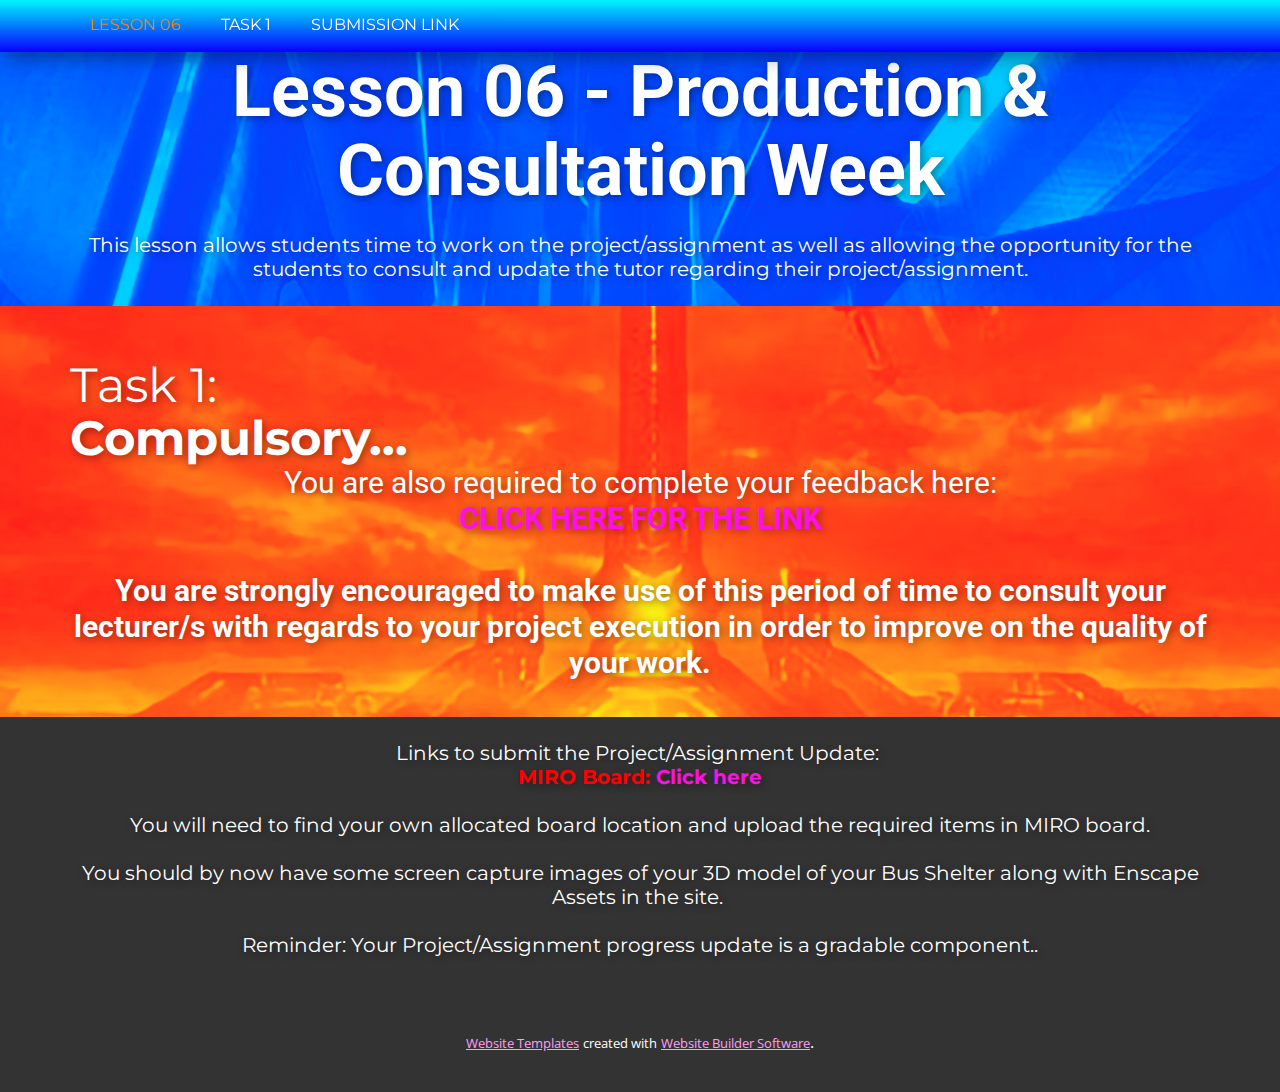
==== index.html @ 7c102571 "Add files via upload" ====
<!DOCTYPE html>
<html style="font-size: 16px;" lang="en"><head>
    <meta name="viewport" content="width=device-width, initial-scale=1.0">
    <meta charset="utf-8">
    <meta name="keywords" content="Lesson 01 -&nbsp;Lesson Title Name, Topic Title 01:Topic Name, Topic Title 02:Topic Name">
    <meta name="description" content="">
    <title>Lesson 06</title>
    <link rel="stylesheet" href="nicepage.css" media="screen">
<link rel="stylesheet" href="Lesson-06.css" media="screen">
    <script class="u-script" type="text/javascript" src="jquery.js" defer=""></script>
    <script class="u-script" type="text/javascript" src="nicepage.js" defer=""></script>
    <meta name="generator" content="Nicepage 5.10.8, nicepage.com">
    <link id="u-theme-google-font" rel="stylesheet" href="https://fonts.googleapis.com/css?family=Roboto:100,100i,300,300i,400,400i,500,500i,700,700i,900,900i|Open+Sans:300,300i,400,400i,500,500i,600,600i,700,700i,800,800i">
    <link id="u-page-google-font" rel="stylesheet" href="https://fonts.googleapis.com/css?family=Montserrat:100,100i,200,200i,300,300i,400,400i,500,500i,600,600i,700,700i,800,800i,900,900i">
    
    
    
    
    
    <script type="application/ld+json">{
		"@context": "http://schema.org",
		"@type": "Organization",
		"name": ""
}</script>
    <meta name="theme-color" content="#fc10e7">
    <meta property="og:title" content="Lesson 06">
    <meta property="og:type" content="website">
  <meta data-intl-tel-input-cdn-path="intlTelInput/"></head>
  <body data-home-page="Lesson-06.html" data-home-page-title="Lesson 06" class="u-body u-image u-overlap u-xl-mode" data-lang="en" style="background-position: 50% 50%; background-attachment: fixed; background-image: url(&quot;images/04.3.jpg&quot;);"><header class="u-box-shadow u-clearfix u-gradient u-header u-sticky u-sticky-53bc u-header" id="Menu"><div class="u-clearfix u-sheet u-sheet-1">
        <nav class="u-menu u-menu-one-level u-menu-open-right u-offcanvas u-menu-1">
          <div class="menu-collapse u-custom-font u-font-montserrat" style="font-size: 1rem; letter-spacing: 0px; text-transform: uppercase; font-weight: 500;">
            <a class="u-button-style u-custom-hover-color u-custom-left-right-menu-spacing u-custom-padding-bottom u-custom-text-active-color u-custom-text-color u-custom-text-hover-color u-custom-text-shadow u-custom-top-bottom-menu-spacing u-nav-link u-text-active-palette-1-base u-text-hover-palette-2-base u-text-white" href="#">
              <svg class="u-svg-link" viewBox="0 0 24 24"><use xmlns:xlink="http://www.w3.org/1999/xlink" xlink:href="#menu-hamburger"></use></svg>
              <svg class="u-svg-content" version="1.1" id="menu-hamburger" viewBox="0 0 16 16" x="0px" y="0px" xmlns:xlink="http://www.w3.org/1999/xlink" xmlns="http://www.w3.org/2000/svg"><g><rect y="1" width="16" height="2"></rect><rect y="7" width="16" height="2"></rect><rect y="13" width="16" height="2"></rect>
</g></svg>
            </a>
          </div>
          <div class="u-custom-menu u-nav-container">
            <ul class="u-custom-font u-font-montserrat u-nav u-unstyled u-nav-1"><li class="u-nav-item"><a class="u-button-style u-nav-link u-text-active-custom-color-5 u-text-body-alt-color u-text-hover-custom-color-4" href="Lesson-06.html" style="padding: 18px 20px;">Lesson 06</a>
</li><li class="u-nav-item"><a class="u-button-style u-nav-link u-text-active-custom-color-5 u-text-body-alt-color u-text-hover-custom-color-4" href="Lesson-06.html#Task1" style="padding: 18px 20px;">Task 1</a>
</li><li class="u-nav-item"><a class="u-button-style u-nav-link u-text-active-custom-color-5 u-text-body-alt-color u-text-hover-custom-color-4" href="Lesson-06.html#Submission_Link" style="padding: 18px 20px;">Submission Link</a>
</li></ul>
          </div>
          <div class="u-custom-menu u-nav-container-collapse">
            <div class="u-black u-container-style u-inner-container-layout u-opacity u-opacity-75 u-sidenav">
              <div class="u-inner-container-layout u-sidenav-overflow">
                <div class="u-menu-close"></div>
                <ul class="u-align-center u-nav u-popupmenu-items u-unstyled u-nav-2"><li class="u-nav-item"><a class="u-button-style u-nav-link" href="Lesson-06.html">Lesson 06</a>
</li><li class="u-nav-item"><a class="u-button-style u-nav-link" href="Lesson-06.html#Task1">Task 1</a>
</li><li class="u-nav-item"><a class="u-button-style u-nav-link" href="Lesson-06.html#Submission_Link">Submission Link</a>
</li></ul>
              </div>
            </div>
            <div class="u-black u-menu-overlay u-opacity u-opacity-25"></div>
          </div>
        </nav>
      </div><style class="u-sticky-style" data-style-id="53bc">.u-sticky-fixed.u-sticky-53bc, .u-body.u-sticky-fixed .u-sticky-53bc {
box-shadow: 5px 5px 20px 0 rgba(0,0,0,0.4) !important
}</style></header>
    <section class="skrollable u-clearfix u-section-1" id="Lesson_Title">
      <div class="u-clearfix u-sheet u-sheet-1">
        <h1 class="u-align-center u-text u-text-body-alt-color u-title u-text-1"> Lesson 06 - Production &amp; Consultation Week</h1>
      </div>
    </section>
    <section class="skrollable u-clearfix u-section-2" id="Lesson_Header">
      <div class="u-clearfix u-sheet u-sheet-1">
        <h4 class="u-align-center u-text u-text-body-alt-color u-text-1">
          <br>This lesson allows students time to work on the project/assignment as well as allowing the opportunity for the students to consult and update the tutor regarding their project/assignment.<br>
          <br>
        </h4>
      </div>
    </section>
    <section class="skrollable u-clearfix u-image u-parallax u-section-3" id="Task1" data-image-width="1920" data-image-height="1920">
      <div class="u-clearfix u-sheet u-valign-middle u-sheet-1">
        <h2 class="u-text u-text-body-alt-color u-text-1">
          <span style="font-weight: 400;">
            <br>Task 1:
          </span>
          <br>Compulsory...
        </h2>
        <h3 class="u-align-center u-text u-text-body-alt-color u-text-2"> You are also required to complete your feedback here:<br><b>
            <a href="https://forms.office.com/r/3FKFxaWmqi" class="u-active-none u-border-none u-btn u-button-link u-button-style u-hover-none u-none u-text-palette-1-base u-btn-1" target="_blank">CLICK HERE FOR THE LINK</a></b>
          <br>
          <br>
        </h3>
        <h3 class="u-align-center u-text u-text-body-alt-color u-text-3"><b>You are strongly encouraged to make use of this period of time to consult your lecturer/s with regards to your project execution in order to improve on the quality of your work.</b>
          <br>
          <br>
        </h3>
      </div>
    </section>
    <section class="u-clearfix u-grey-80 u-section-4" id="Submission_Link">
      <div class="u-clearfix u-sheet u-valign-middle u-sheet-1">
        <h5 class="u-align-center u-text u-text-1">
          <br> Links to submit the Project/Assignment Update:&nbsp;<span style="font-weight: 700;" class="u-text-custom-color-1">
            <br>MIRO Board: <a href="https://miro.com/welcomeonboard/aVNzODdjVWV6Snh3UEtOZFJZN2lUY25qRjE3OERtNWNsSUxhOHhWZGpJRnlBTmt0TEs5SFZzN21Mc1Q0Z3VmV3wzNDU4NzY0NTUxMzk1NzQ5ODQ1fDI=?share_link_id=194172858670" class="u-active-none u-border-none u-btn u-button-link u-button-style u-hover-none u-none u-text-palette-1-base u-btn-1" target="_blank">Click here</a>
            <br>
            <br>
          </span>You will need to find your own allocated board location and upload the required items in MIRO board.<br>
          <br>You should by now have some screen capture images of your 3D model of your Bus Shelter along with Enscape Assets in the site.<span style="font-weight: 700;">&nbsp;</span>
          <br>
          <br>Reminder: Your Project/Assignment progress update is a gradable component..<br>
          <br>
        </h5>
      </div>
    </section>
    <style class="u-overlap-style">.u-overlap:not(.u-sticky-scroll) .u-header {
background-color: #fc10e7 !important; background-image: linear-gradient(#00f5fa, #0900ff) !important
}</style>
    
    
    <footer class="u-align-center u-clearfix u-footer u-grey-80 u-footer" id="sec-da6d"><div class="u-clearfix u-sheet u-sheet-1"></div></footer>
    <section class="u-backlink u-clearfix u-grey-80">
      <a class="u-link" href="https://nicepage.com/website-templates" target="_blank">
        <span>Website Templates</span>
      </a>
      <p class="u-text">
        <span>created with</span>
      </p>
      <a class="u-link" href="" target="_blank">
        <span>Website Builder Software</span>
      </a>. 
    </section>
  
</body></html>
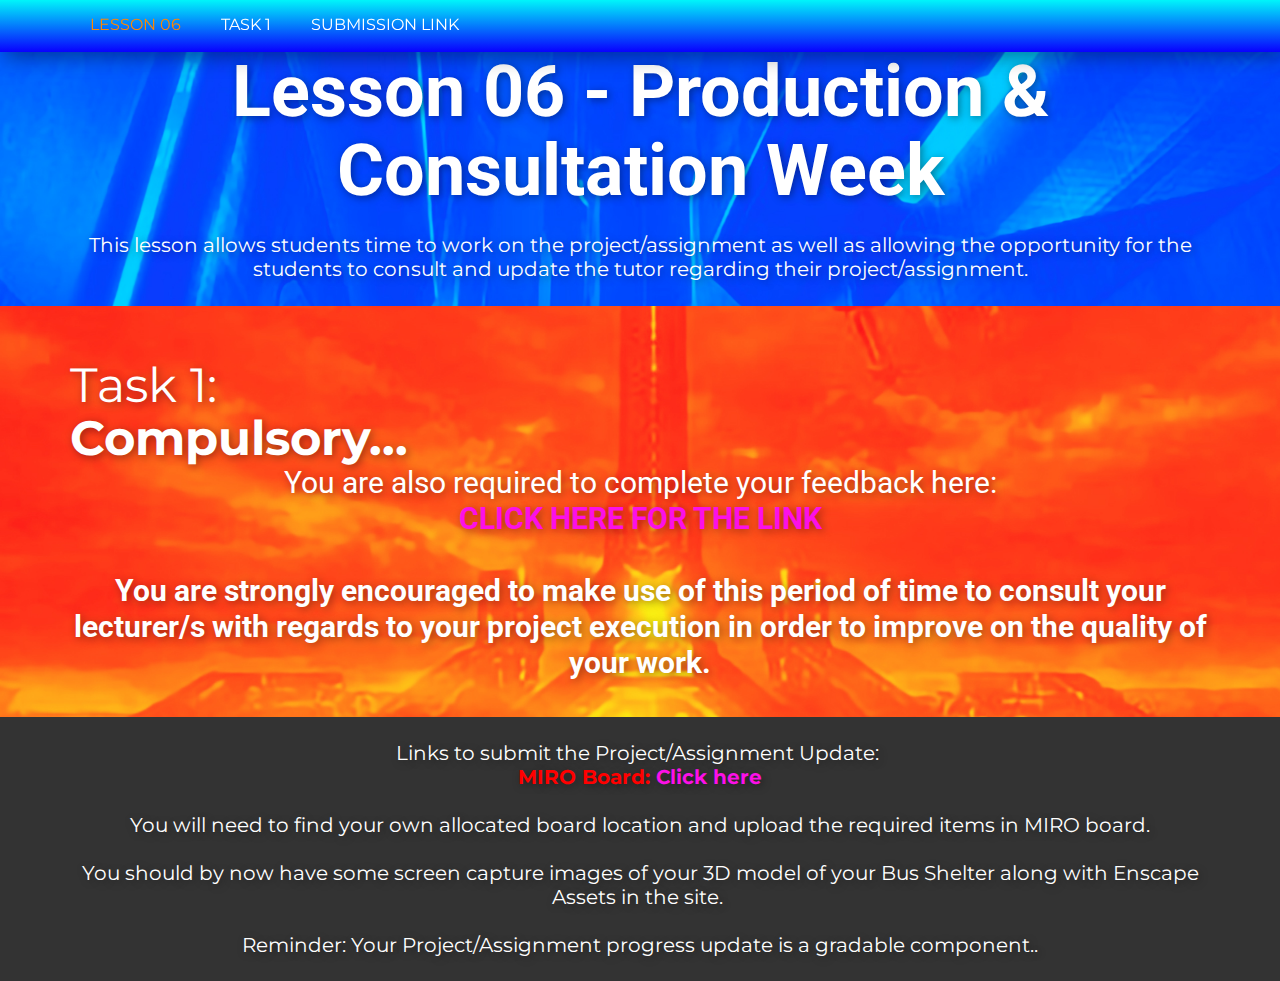
==== commit b404fc3f: "Add files via upload" ====
--- a/index.html
+++ b/index.html
@@ -107,19 +107,5 @@
     <style class="u-overlap-style">.u-overlap:not(.u-sticky-scroll) .u-header {
 background-color: #fc10e7 !important; background-image: linear-gradient(#00f5fa, #0900ff) !important
 }</style>
-    
-    
-    <footer class="u-align-center u-clearfix u-footer u-grey-80 u-footer" id="sec-da6d"><div class="u-clearfix u-sheet u-sheet-1"></div></footer>
-    <section class="u-backlink u-clearfix u-grey-80">
-      <a class="u-link" href="https://nicepage.com/website-templates" target="_blank">
-        <span>Website Templates</span>
-      </a>
-      <p class="u-text">
-        <span>created with</span>
-      </p>
-      <a class="u-link" href="" target="_blank">
-        <span>Website Builder Software</span>
-      </a>. 
-    </section>
-  
+
 </body></html>